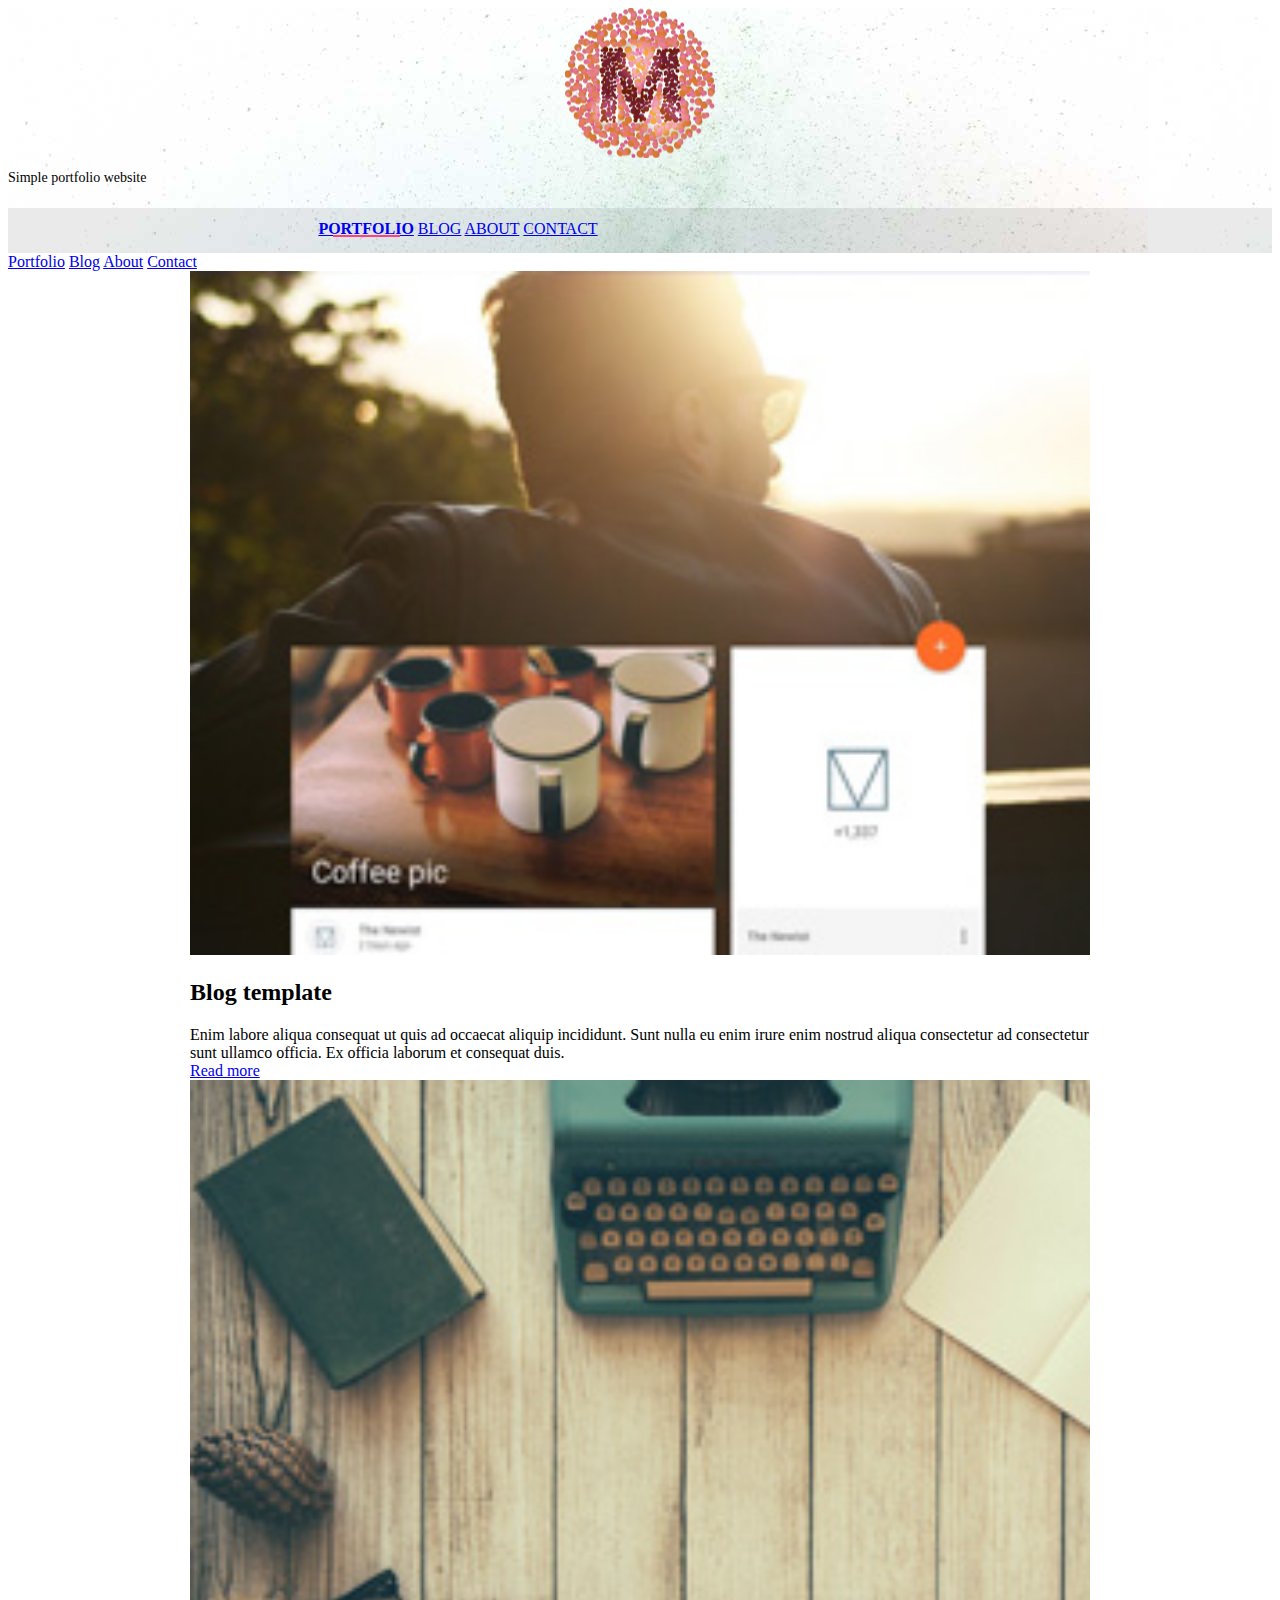
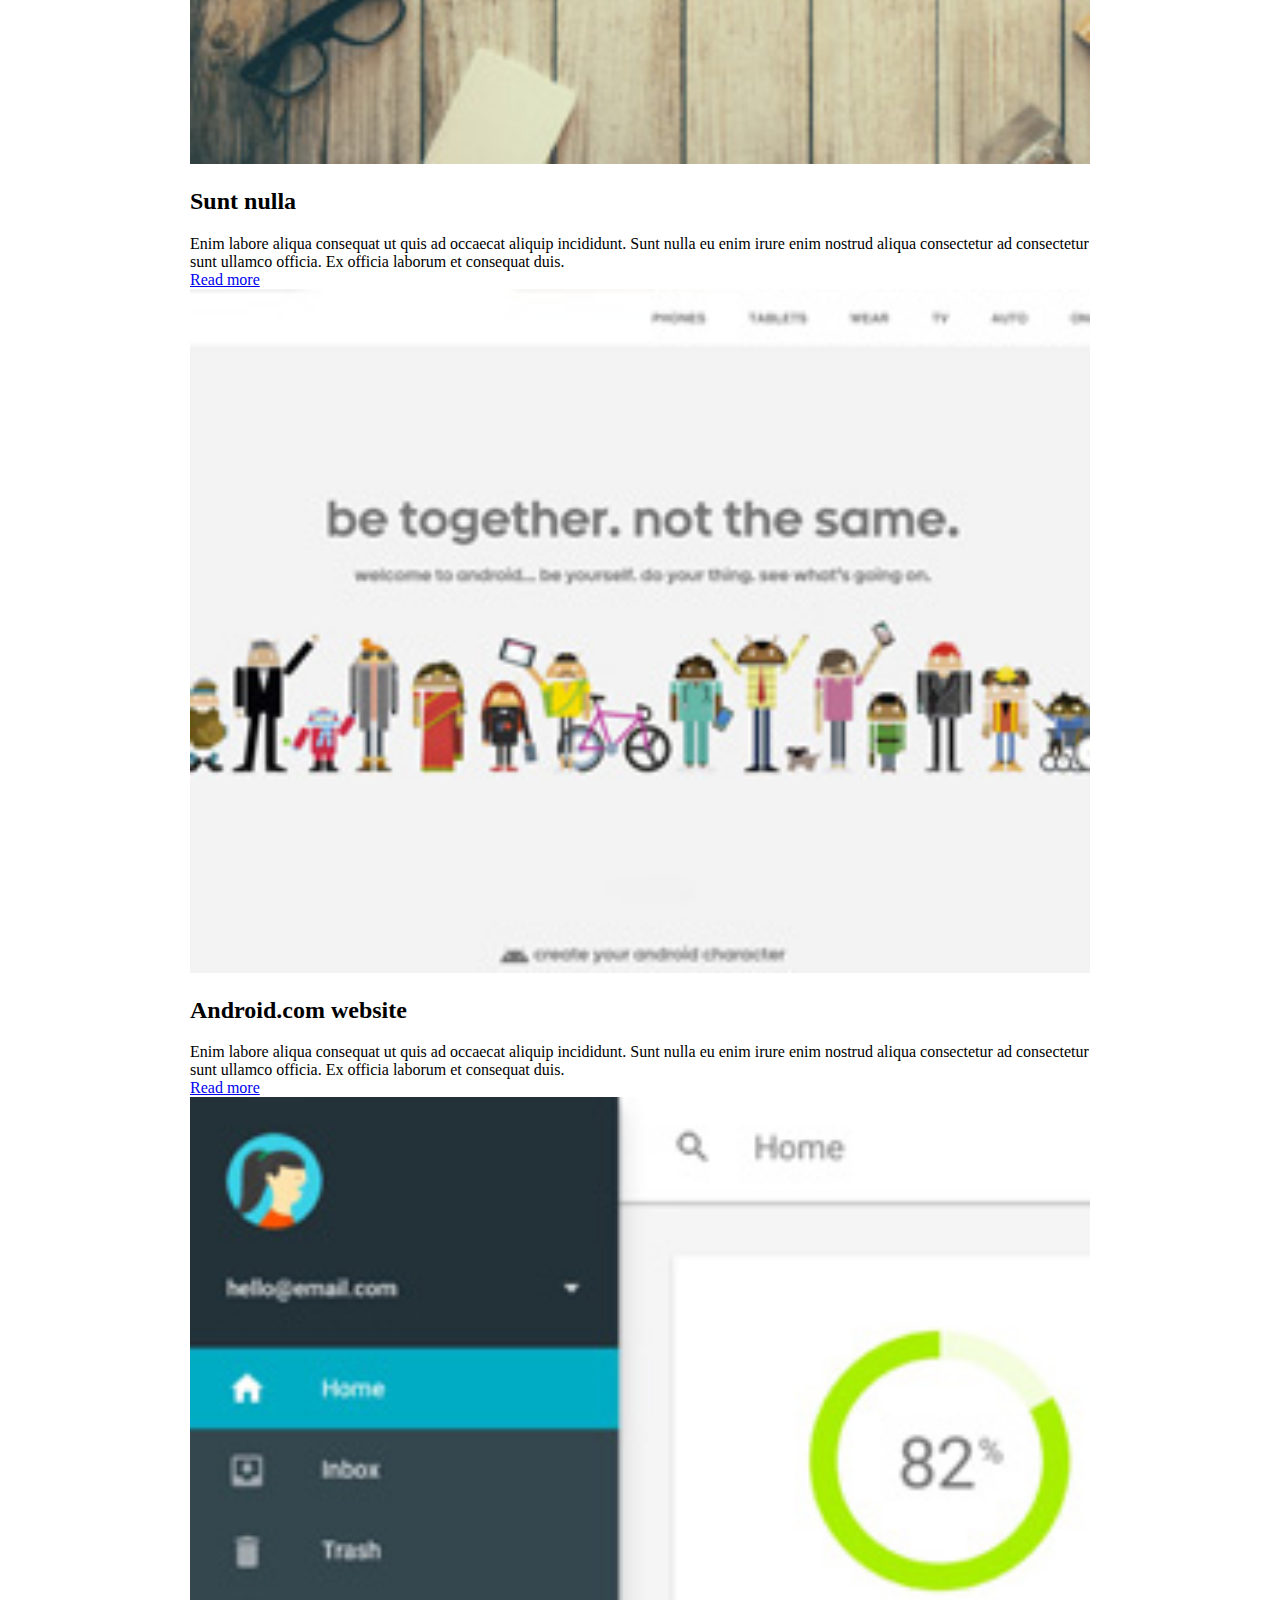
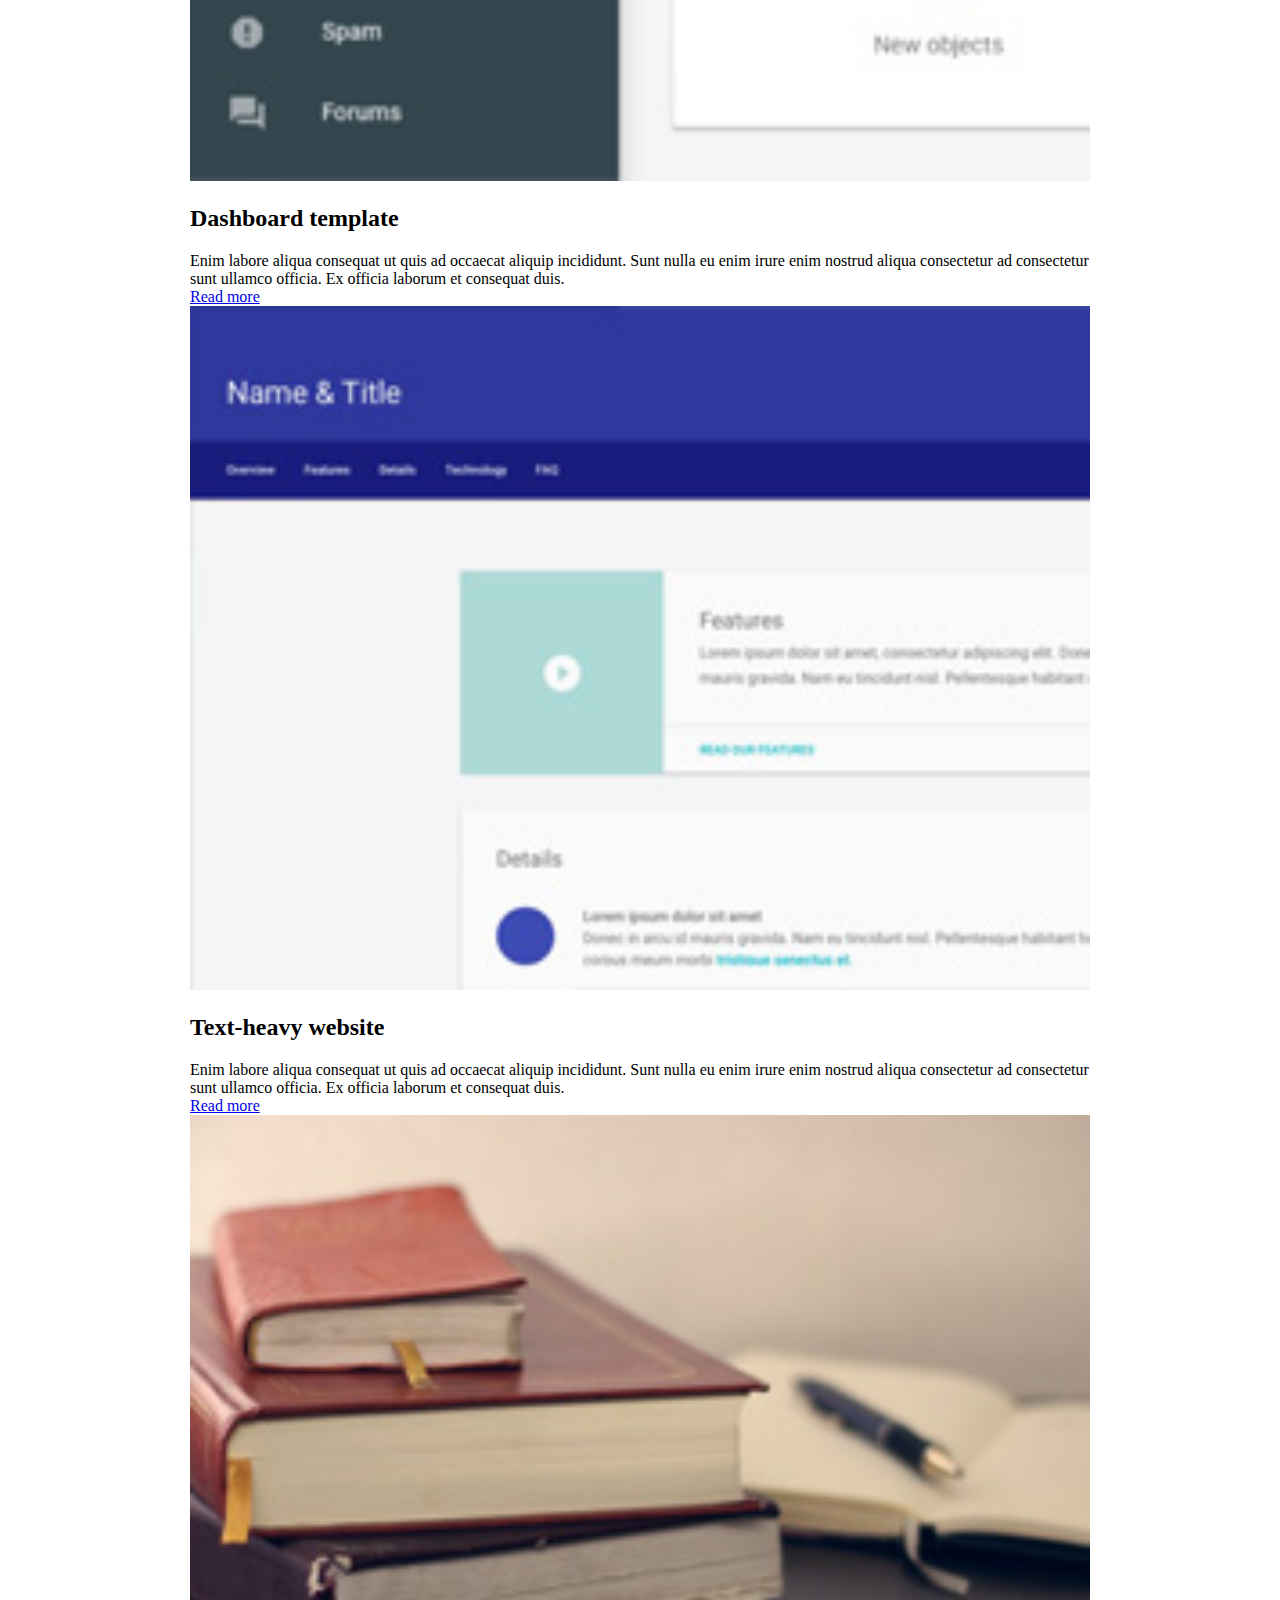
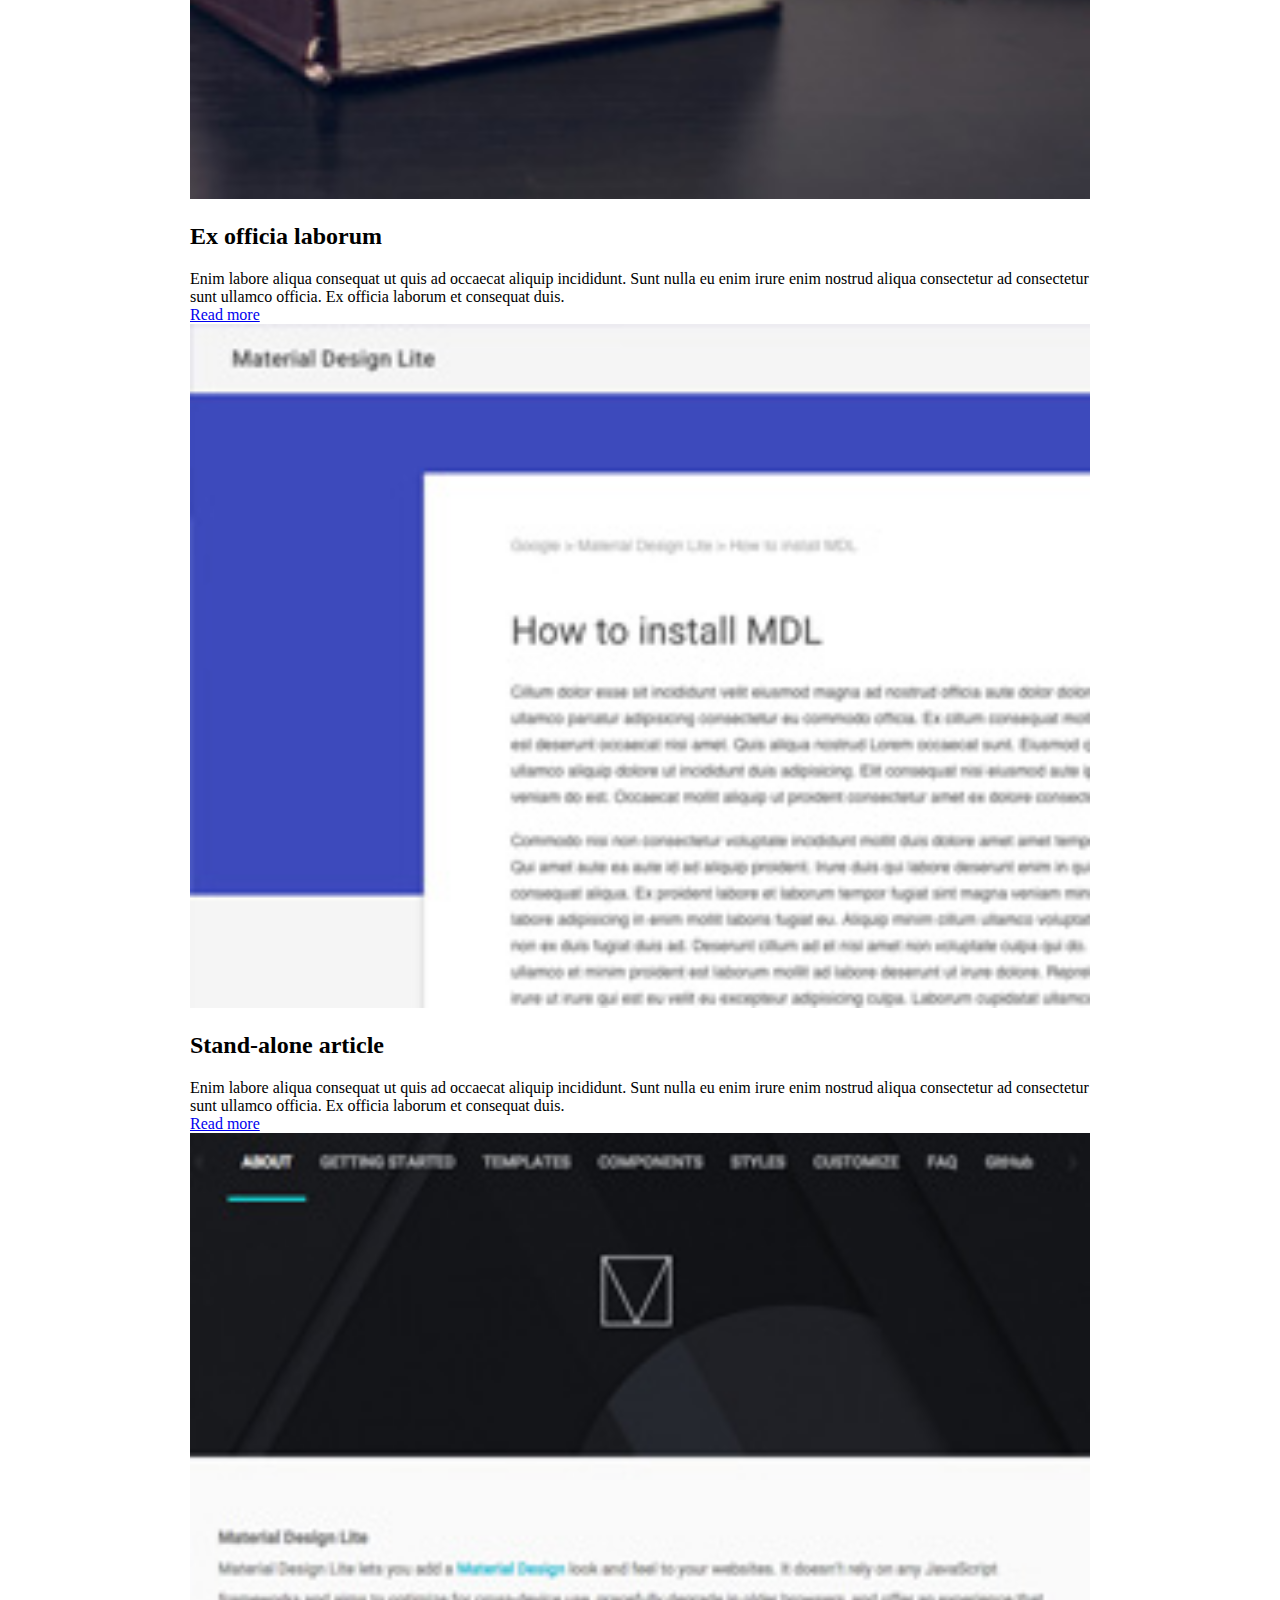
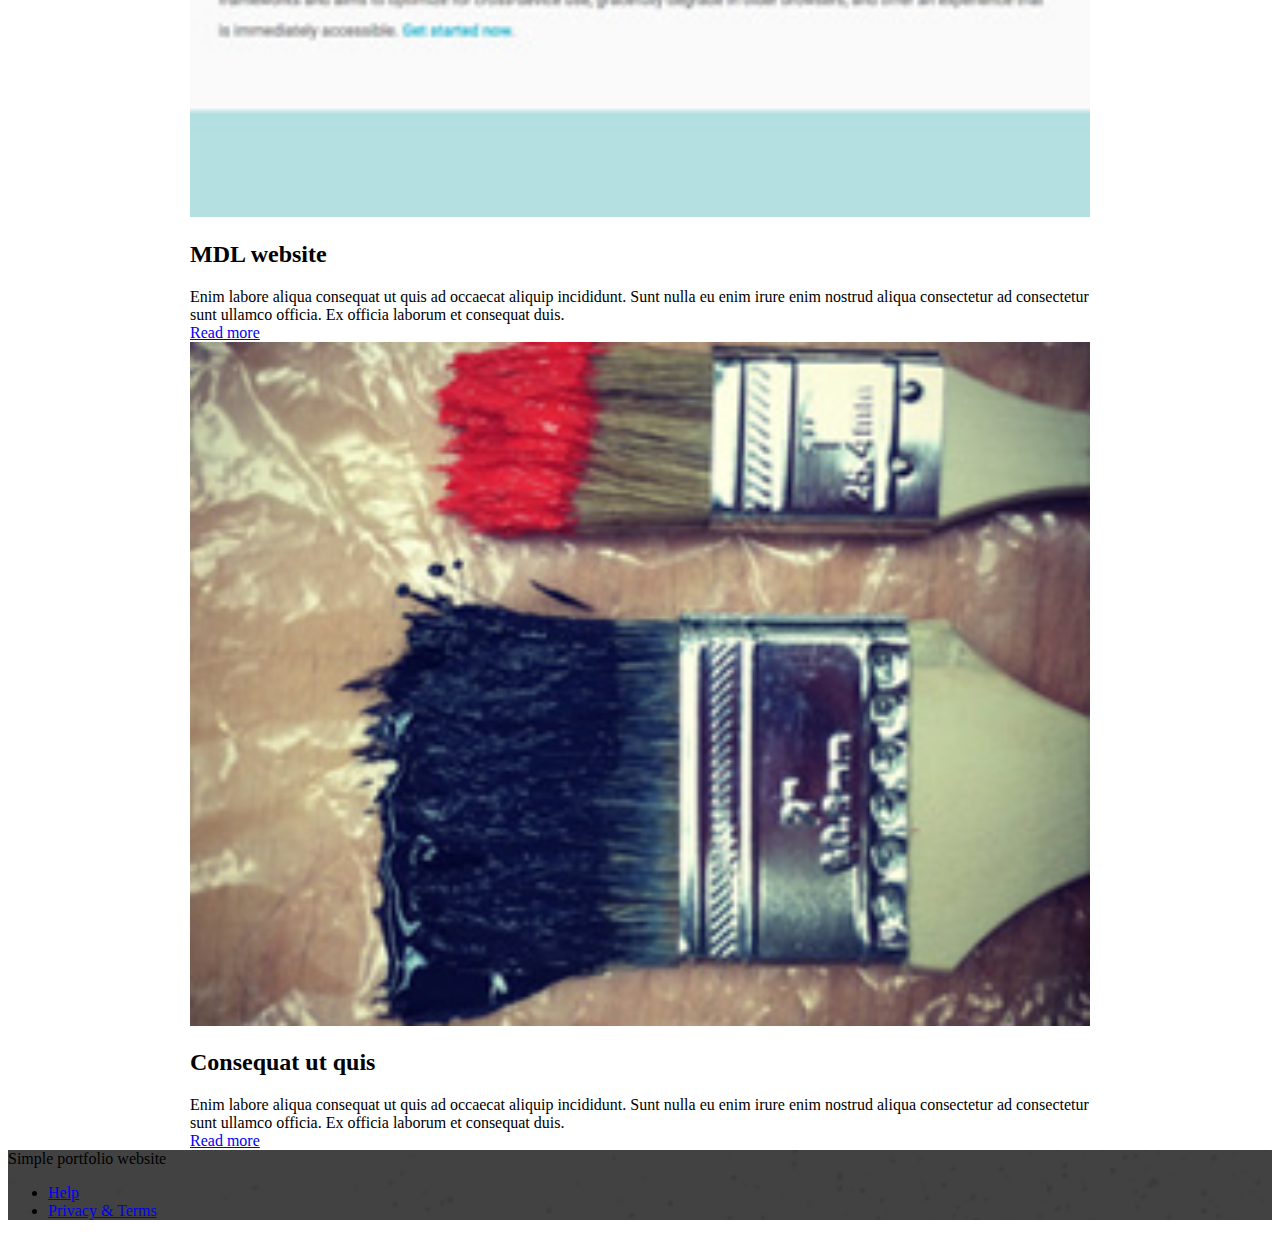
==== mdl-template-portfolio/index.html @ edff2dbc "Sample Temlate" ====
<!doctype html>
<!--
  Material Design Lite
  Copyright 2015 Google Inc. All rights reserved.

  Licensed under the Apache License, Version 2.0 (the "License");
  you may not use this file except in compliance with the License.
  You may obtain a copy of the License at

      https://www.apache.org/licenses/LICENSE-2.0

  Unless required by applicable law or agreed to in writing, software
  distributed under the License is distributed on an "AS IS" BASIS,
  WITHOUT WARRANTIES OR CONDITIONS OF ANY KIND, either express or implied.
  See the License for the specific language governing permissions and
  limitations under the License
-->
<html lang="en">

<head>
    <meta charset="utf-8">
    <meta http-equiv="X-UA-Compatible" content="IE=edge">
    <meta name="description" content="A portfolio template that uses Material Design Lite.">
    <meta name="viewport" content="width=device-width, initial-scale=1.0, minimum-scale=1.0">
    <title>MDL-Static Website</title>
    <link rel="stylesheet" href="https://fonts.googleapis.com/css?family=Roboto:regular,bold,italic,thin,light,bolditalic,black,medium&amp;lang=en">
    <link rel="stylesheet" href="https://code.getmdl.io/1.3.0/material.grey-pink.min.css" />
    <link rel="stylesheet" href="styles.css" />


    <link rel="stylesheet" href="https://fonts.googleapis.com/icon?family=Material+Icons">
</head>

<body>
    <div class="mdl-layout mdl-js-layout mdl-layout--fixed-header">
        <header class="mdl-layout__header mdl-layout__header--waterfall portfolio-header">
            <div class="mdl-layout__header-row portfolio-logo-row">
                <span class="mdl-layout__title">
                    <div class="portfolio-logo"></div>
                    <span class="mdl-layout__title">Simple portfolio website</span>
                </span>
            </div>
            <div class="mdl-layout__header-row portfolio-navigation-row mdl-layout--large-screen-only">
                <nav class="mdl-navigation mdl-typography--body-1-force-preferred-font">
                    <a class="mdl-navigation__link is-active" href="index.html">Portfolio</a>
                    <a class="mdl-navigation__link" href="blog.html">Blog</a>
                    <a class="mdl-navigation__link" href="about.html">About</a>
                    <a class="mdl-navigation__link" href="contact.html">Contact</a>
                </nav>
            </div>
        </header>
        <div class="mdl-layout__drawer mdl-layout--small-screen-only">
            <nav class="mdl-navigation mdl-typography--body-1-force-preferred-font">
                <a class="mdl-navigation__link is-active" href="index.html">Portfolio</a>
                <a class="mdl-navigation__link" href="blog.html">Blog</a>
                <a class="mdl-navigation__link" href="about.html">About</a>
                <a class="mdl-navigation__link" href="contact.html">Contact</a>
            </nav>
        </div>
        <main class="mdl-layout__content">
            <div class="mdl-grid portfolio-max-width">
                <div class="mdl-cell mdl-card mdl-shadow--4dp portfolio-card">
                    <div class="mdl-card__media">
                        <img class="article-image" src=" images/example-work01.jpg" border="0" alt="">
                    </div>
                    <div class="mdl-card__title">
                        <h2 class="mdl-card__title-text">Blog template</h2>
                    </div>
                    <div class="mdl-card__supporting-text">
                        Enim labore aliqua consequat ut quis ad occaecat aliquip incididunt. Sunt nulla eu enim irure enim nostrud aliqua consectetur ad consectetur sunt ullamco officia. Ex officia laborum et consequat duis.
                    </div>
                    <div class="mdl-card__actions mdl-card--border">
                        <a class="mdl-button mdl-button--colored mdl-js-button mdl-js-ripple-effect mdl-button--accent" href="portfolio-example01.html">Read more</a>
                    </div>
                </div>
                <div class="mdl-cell mdl-card mdl-shadow--4dp portfolio-card">
                    <div class="mdl-card__media">
                        <img class="article-image" src=" images/example-work07.jpg" border="0" alt="">
                    </div>
                    <div class="mdl-card__title">
                        <h2 class="mdl-card__title-text">Sunt nulla</h2>
                    </div>
                    <div class="mdl-card__supporting-text">
                        Enim labore aliqua consequat ut quis ad occaecat aliquip incididunt. Sunt nulla eu enim irure enim nostrud aliqua consectetur ad consectetur sunt ullamco officia. Ex officia laborum et consequat duis.
                    </div>
                    <div class="mdl-card__actions mdl-card--border">
                        <a class="mdl-button mdl-button--colored mdl-js-button mdl-js-ripple-effect mdl-button--accent" href="portfolio-example01.html">Read more</a>
                    </div>
                </div>
                <div class="mdl-cell mdl-card mdl-shadow--4dp portfolio-card">
                    <div class="mdl-card__media">
                        <img class="article-image" src=" images/example-work02.jpg" border="0" alt="">
                    </div>
                    <div class="mdl-card__title">
                        <h2 class="mdl-card__title-text">Android.com website</h2>
                    </div>
                    <div class="mdl-card__supporting-text">
                        Enim labore aliqua consequat ut quis ad occaecat aliquip incididunt. Sunt nulla eu enim irure enim nostrud aliqua consectetur ad consectetur sunt ullamco officia. Ex officia laborum et consequat duis.
                    </div>
                    <div class="mdl-card__actions mdl-card--border">
                        <a class="mdl-button mdl-button--colored mdl-js-button mdl-js-ripple-effect mdl-button--accent" href="portfolio-example01.html">Read more</a>
                    </div>
                </div>
                <div class="mdl-cell mdl-card mdl-shadow--4dp portfolio-card">
                    <div class="mdl-card__media">
                        <img class="article-image" src=" images/example-work03.jpg" border="0" alt="">
                    </div>
                    <div class="mdl-card__title">
                        <h2 class="mdl-card__title-text">Dashboard template</h2>
                    </div>
                    <div class="mdl-card__supporting-text">
                        Enim labore aliqua consequat ut quis ad occaecat aliquip incididunt. Sunt nulla eu enim irure enim nostrud aliqua consectetur ad consectetur sunt ullamco officia. Ex officia laborum et consequat duis.
                    </div>
                    <div class="mdl-card__actions mdl-card--border">
                        <a class="mdl-button mdl-button--colored mdl-js-button mdl-js-ripple-effect mdl-button--accent" href="portfolio-example01.html">Read more</a>
                    </div>
                </div>
                <div class="mdl-cell mdl-card mdl-shadow--4dp portfolio-card">
                    <div class="mdl-card__media">
                        <img class="article-image" src=" images/example-work04.jpg" border="0" alt="">
                    </div>
                    <div class="mdl-card__title">
                        <h2 class="mdl-card__title-text">Text-heavy website</h2>
                    </div>
                    <div class="mdl-card__supporting-text">
                        Enim labore aliqua consequat ut quis ad occaecat aliquip incididunt. Sunt nulla eu enim irure enim nostrud aliqua consectetur ad consectetur sunt ullamco officia. Ex officia laborum et consequat duis.
                    </div>
                    <div class="mdl-card__actions mdl-card--border">
                        <a class="mdl-button mdl-button--colored mdl-js-button mdl-js-ripple-effect mdl-button--accent" href="portfolio-example01.html">Read more</a>
                    </div>
                </div>
                <div class="mdl-cell mdl-card mdl-shadow--4dp portfolio-card">
                    <div class="mdl-card__media">
                        <img class="article-image" src=" images/example-work08.jpg" border="0" alt="">
                    </div>
                    <div class="mdl-card__title">
                        <h2 class="mdl-card__title-text">Ex officia laborum</h2>
                    </div>
                    <div class="mdl-card__supporting-text">
                        Enim labore aliqua consequat ut quis ad occaecat aliquip incididunt. Sunt nulla eu enim irure enim nostrud aliqua consectetur ad consectetur sunt ullamco officia. Ex officia laborum et consequat duis.
                    </div>
                    <div class="mdl-card__actions mdl-card--border">
                        <a class="mdl-button mdl-button--colored mdl-js-button mdl-js-ripple-effect mdl-button--accent" href="portfolio-example01.html">Read more</a>
                    </div>
                </div>
                <div class="mdl-cell mdl-card mdl-shadow--4dp portfolio-card">
                    <div class="mdl-card__media">
                        <img class="article-image" src=" images/example-work05.jpg" border="0" alt="">
                    </div>
                    <div class="mdl-card__title">
                        <h2 class="mdl-card__title-text">Stand-alone article</h2>
                    </div>
                    <div class="mdl-card__supporting-text">
                        Enim labore aliqua consequat ut quis ad occaecat aliquip incididunt. Sunt nulla eu enim irure enim nostrud aliqua consectetur ad consectetur sunt ullamco officia. Ex officia laborum et consequat duis.
                    </div>
                    <div class="mdl-card__actions mdl-card--border">
                        <a class="mdl-button mdl-button--colored mdl-js-button mdl-js-ripple-effect mdl-button--accent" href="portfolio-example01.html">Read more</a>
                    </div>
                </div>
                <div class="mdl-cell mdl-card mdl-shadow--4dp portfolio-card">
                    <div class="mdl-card__media">
                        <img class="article-image" src=" images/example-work06.jpg" border="0" alt="">
                    </div>
                    <div class="mdl-card__title">
                        <h2 class="mdl-card__title-text">MDL website</h2>
                    </div>
                    <div class="mdl-card__supporting-text">
                        Enim labore aliqua consequat ut quis ad occaecat aliquip incididunt. Sunt nulla eu enim irure enim nostrud aliqua consectetur ad consectetur sunt ullamco officia. Ex officia laborum et consequat duis.
                    </div>
                    <div class="mdl-card__actions mdl-card--border">
                        <a class="mdl-button mdl-button--colored mdl-js-button mdl-js-ripple-effect mdl-button--accent" href="portfolio-example01.html">Read more</a>
                    </div>
                </div>
                <div class="mdl-cell mdl-card mdl-shadow--4dp portfolio-card">
                    <div class="mdl-card__media">
                        <img class="article-image" src=" images/example-work09.jpg" border="0" alt="">
                    </div>
                    <div class="mdl-card__title">
                        <h2 class="mdl-card__title-text">Consequat ut quis</h2>
                    </div>
                    <div class="mdl-card__supporting-text">
                        Enim labore aliqua consequat ut quis ad occaecat aliquip incididunt. Sunt nulla eu enim irure enim nostrud aliqua consectetur ad consectetur sunt ullamco officia. Ex officia laborum et consequat duis.
                    </div>
                    <div class="mdl-card__actions mdl-card--border">
                        <a class="mdl-button mdl-button--colored mdl-js-button mdl-js-ripple-effect mdl-button--accent" href="portfolio-example01.html">Read more</a>
                    </div>
                </div>
            </div>
            <footer class="mdl-mini-footer">
                <div class="mdl-mini-footer__left-section">
                    <div class="mdl-logo">Simple portfolio website</div>
                </div>
                <div class="mdl-mini-footer__right-section">
                    <ul class="mdl-mini-footer__link-list">
                        <li><a href="#">Help</a></li>
                        <li><a href="#">Privacy & Terms</a></li>
                    </ul>
                </div>
            </footer>
        </main>
    </div>
    <script src="https://code.getmdl.io/1.3.0/material.min.js"></script>
</body>

</html>
---- mdl-template-portfolio/styles.css ----
.portfolio-header {
  position: relative;
  background-image: url(images/header-bg.jpg);
}

.portfolio-header .mdl-layout__header-row {
  padding: 0;
  -webkit-justify-content: center;
      -ms-flex-pack: center;
          justify-content: center;
}

.mdl-layout__title {
  font-size: 14px;
  text-align: center;
  font-weight: 300;
}

.is-compact .mdl-layout__title span {
  display: none;
}

.portfolio-logo-row {
  min-height: 200px;
}

.is-compact .portfolio-logo-row {
  min-height: auto;
}

.portfolio-logo {
  background: url(images/logo.png) 50% no-repeat;
  background-size: cover;
  height: 150px;
  width: 150px;
  margin: auto auto 10px;
}

.is-compact .portfolio-logo {
  height: 50px;
  width: 50px;
  margin-top: 7px;
}

.portfolio-navigation-row {
  background-color: rgba(0, 0, 0, 0.08);
  text-transform: uppercase;
  height: 45px;
}

.portfolio-navigation-row  .mdl-navigation {
  text-align: center;
  max-width: 900px;
  width: 100%;
}

.portfolio-navigation-row .mdl-navigation__link {
  -webkit-flex: 1;
      -ms-flex: 1;
          flex: 1;
  line-height: 42px;
}

.portfolio-header .mdl-layout__drawer-button {
    background-color: rgba(197, 197, 197, 0.44);
}

.portfolio-navigation-row .is-active {
  position: relative;
  font-weight: bold;
}

.portfolio-navigation-row .is-active:after {
  content: "";
  width: 70%;
  height: 2px;
  display: block;
  position: absolute;
  bottom: 0;
  left: 0;
  background-color: rgb(255,64,129);
  left: 15%;
}

.portfolio-card .mdl-card__title {
  padding-bottom: 0;
}

.portfolio-blog-card-full-bg {
  background: url(images/example-blog03.jpg) center / cover;
}

.portfolio-blog-card-event-bg {
  background: url(images/example-blog05.jpg) center / cover;
}

.portfolio-blog-card-strip-bg {
  background: url(images/example-blog06.jpg) center / cover;
}

.portfolio-blog-card-compact .mdl-card__title {
  padding-bottom: 0;
}

.portfolio-blog-card-bg > .mdl-card__actions {
  height: 52px;
  padding: 16px;
  background: rgba(0, 0, 0, 0.2);
}

img.article-image {
  width: 100%;
  height: auto;
}

.portfolio-max-width {
  max-width: 900px;
  margin: auto;
}

.portfolio-copy {
  max-width: 700px;
}

.no-padding {
  padding: 0;
}

.no-left-padding{
  padding-left: 0;
}

.no-bottom-padding {
  padding-bottom: 0;
}

.padding-top {
  padding: 10px 0 0;
}

.portfolio-share-btn {
  position: relative;
  float: right;
  top: -4px;
}

.demo-card-event > .mdl-card__actions {
    -webkit-align-items: center;
        -ms-flex-align: center;
            align-items: center;
    box-sizing: border-box;
    display: -webkit-flex;
    display: -ms-flexbox;
    display: flex;
}

.portfolio-contact .mdl-textfield {
  width: 100%;
}

.portfolio-contact form {
  max-width: 550px;
  margin: auto;
}

footer {
  background-image: url(images/footer-background.png);
  background-size: cover;
}
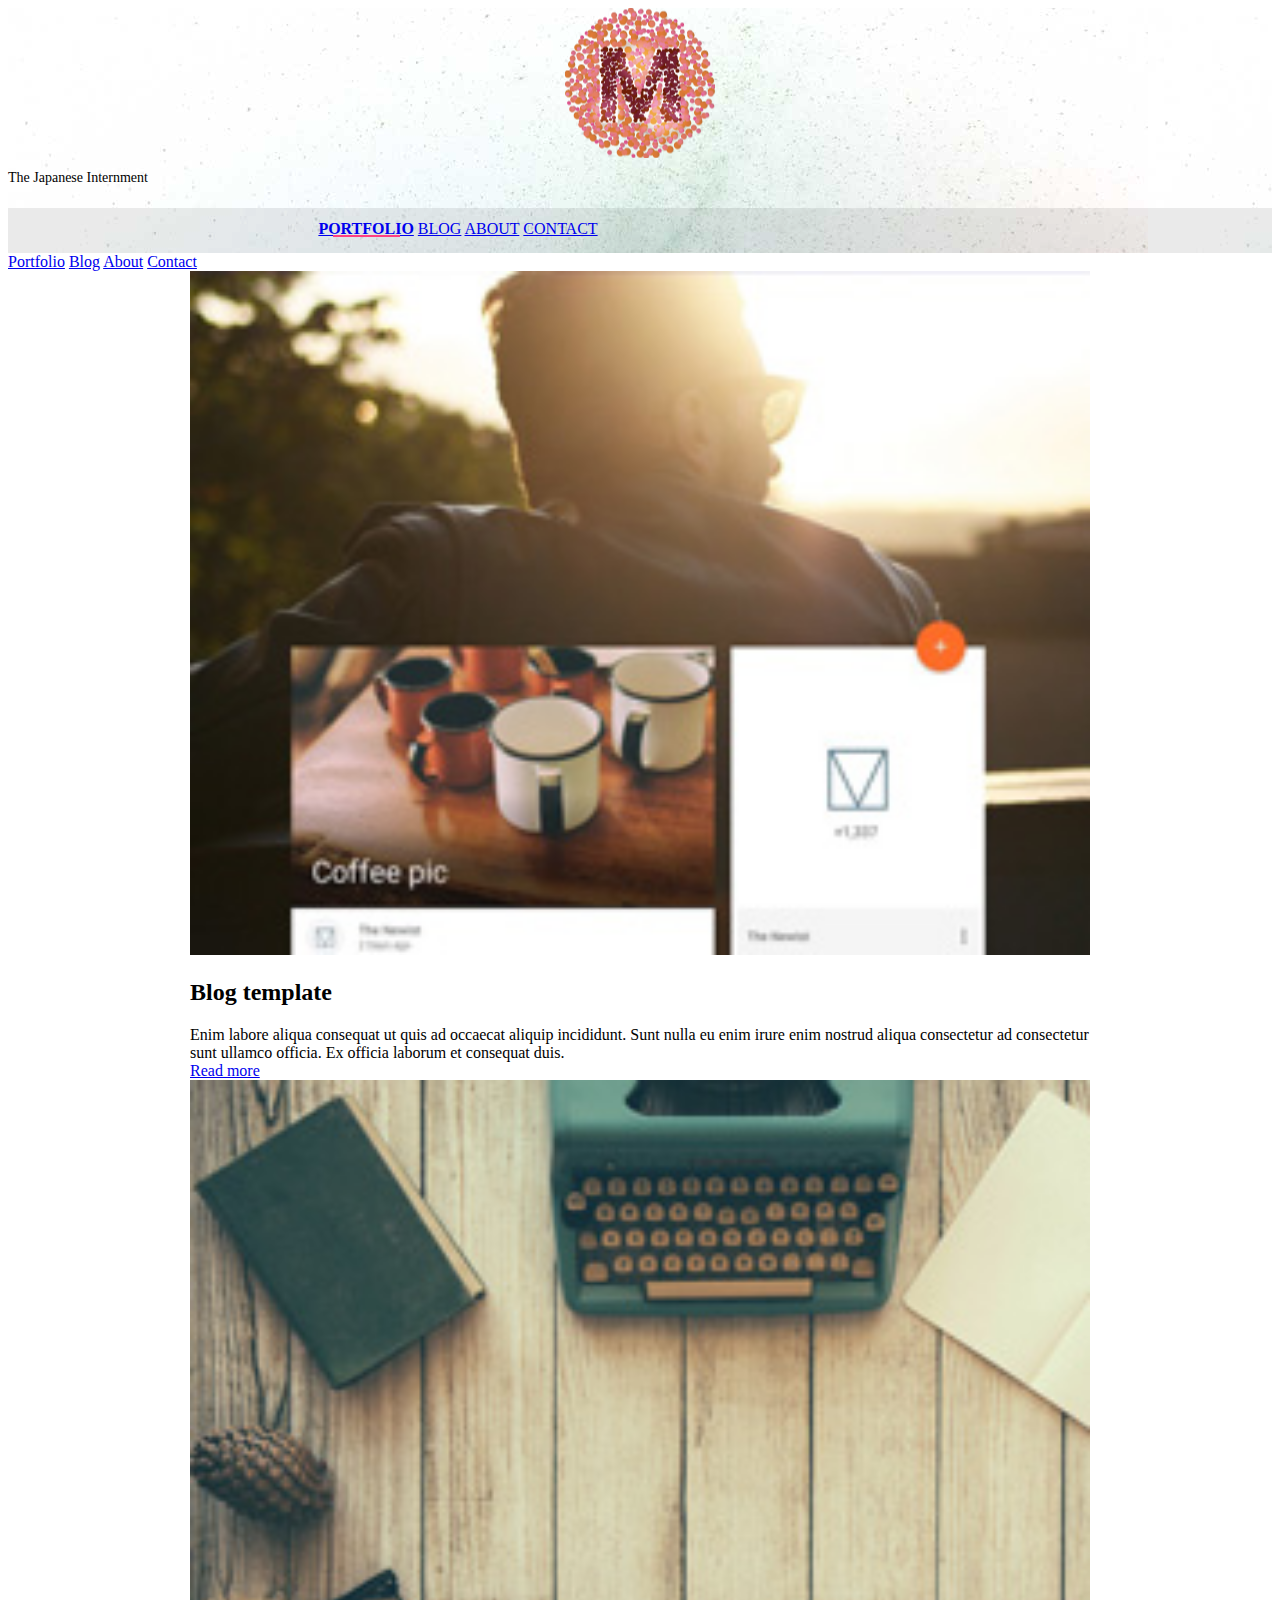
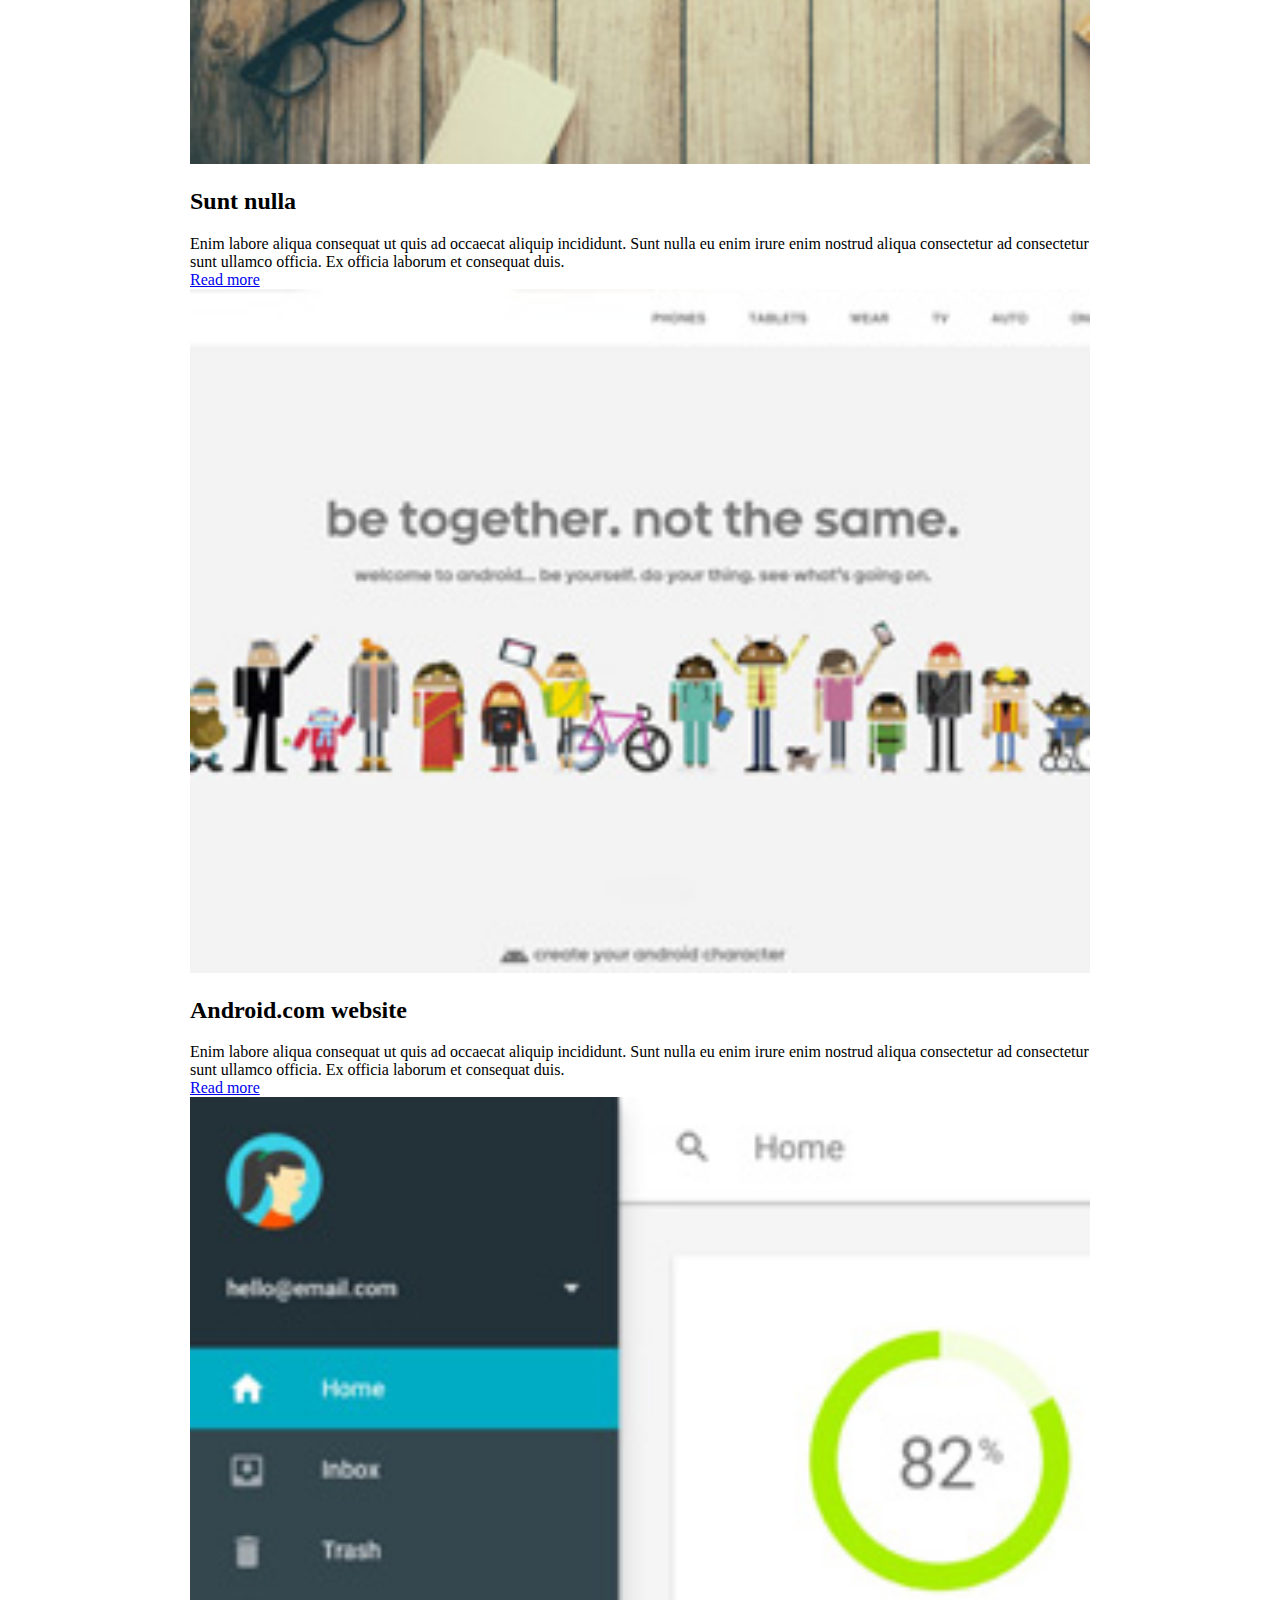
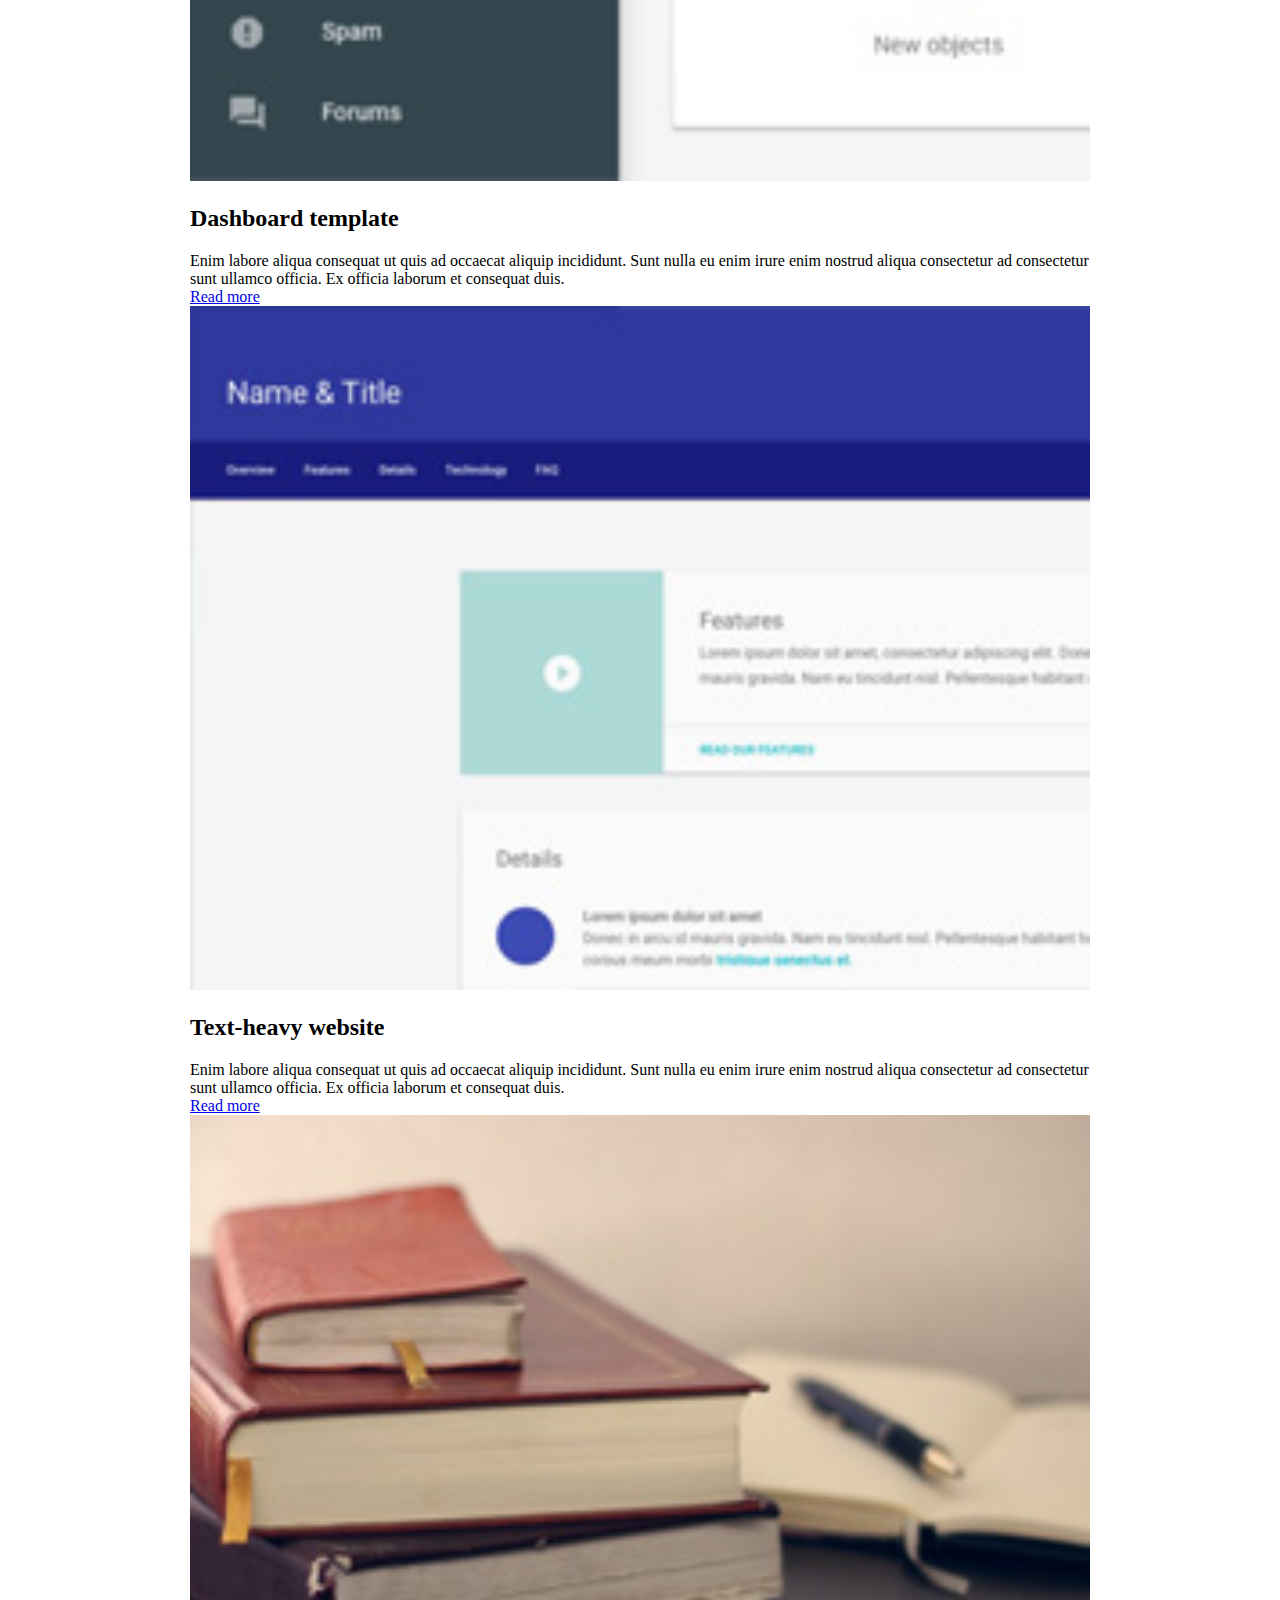
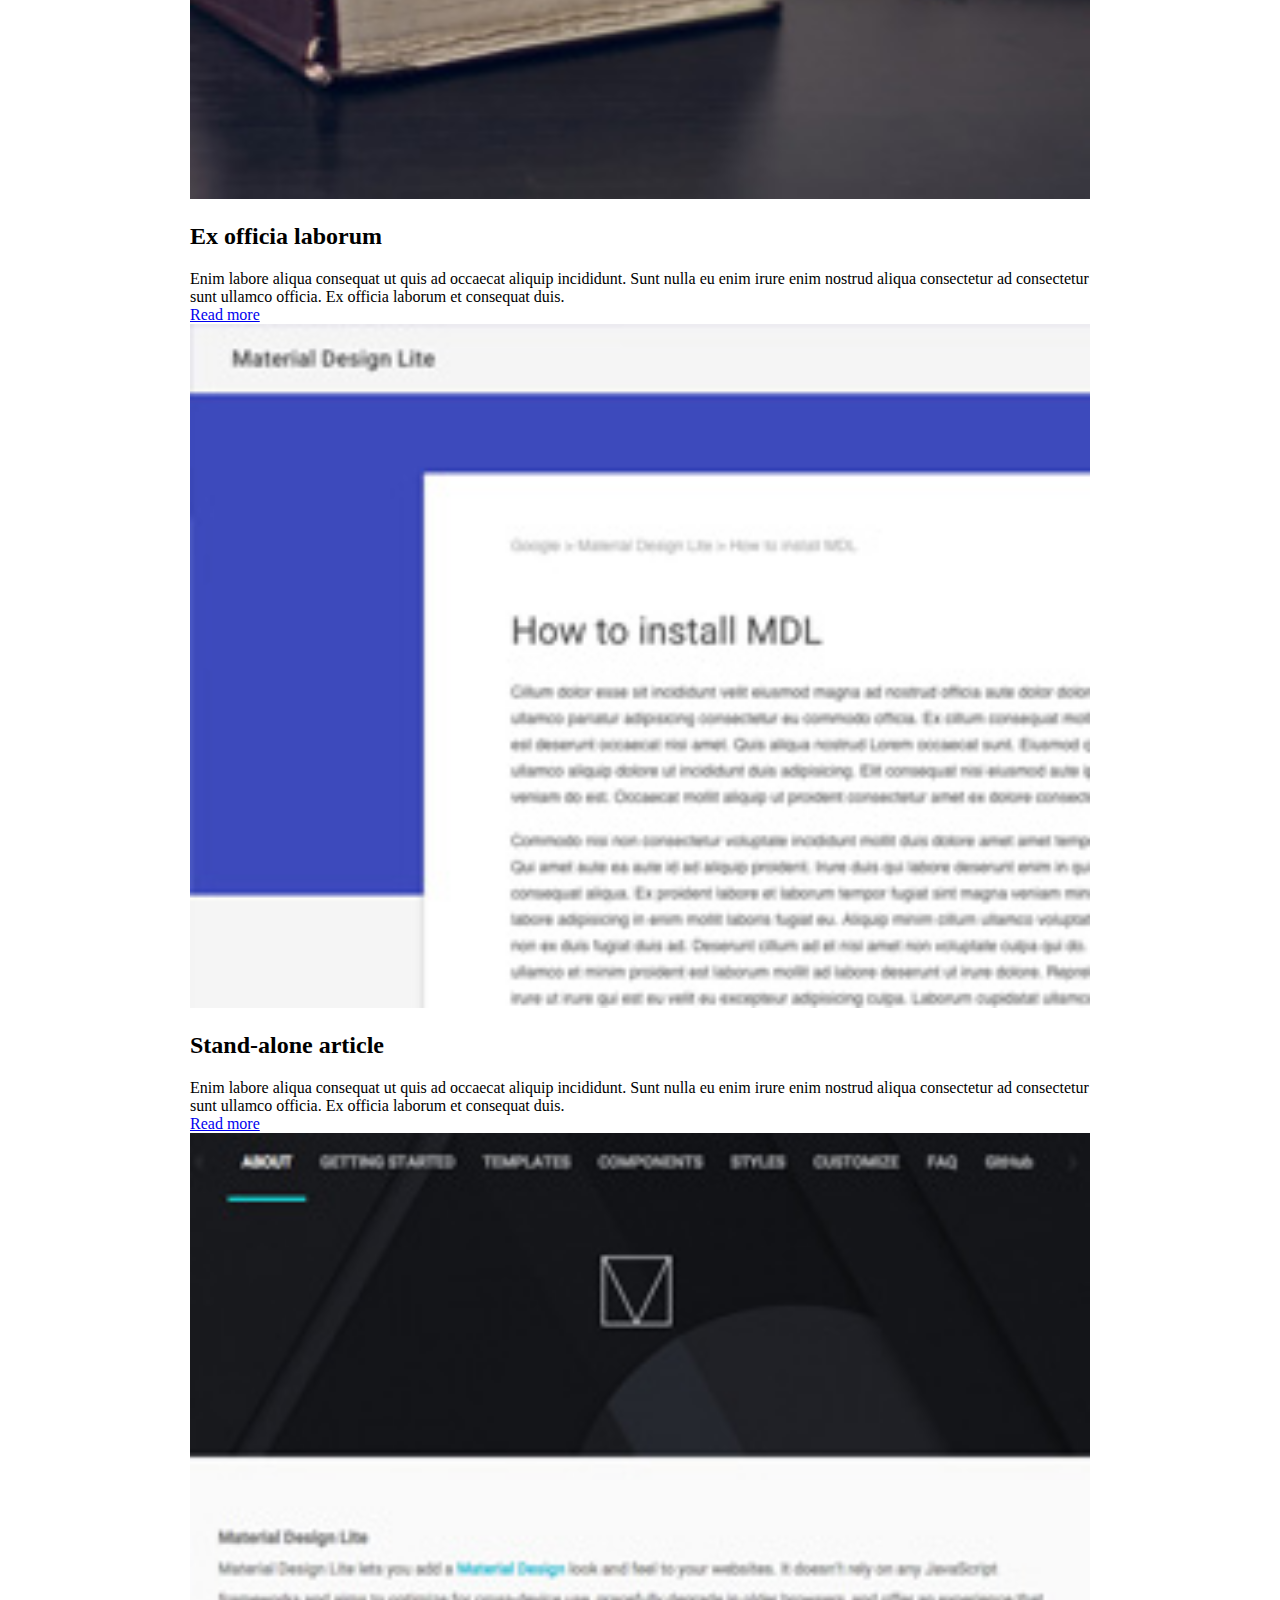
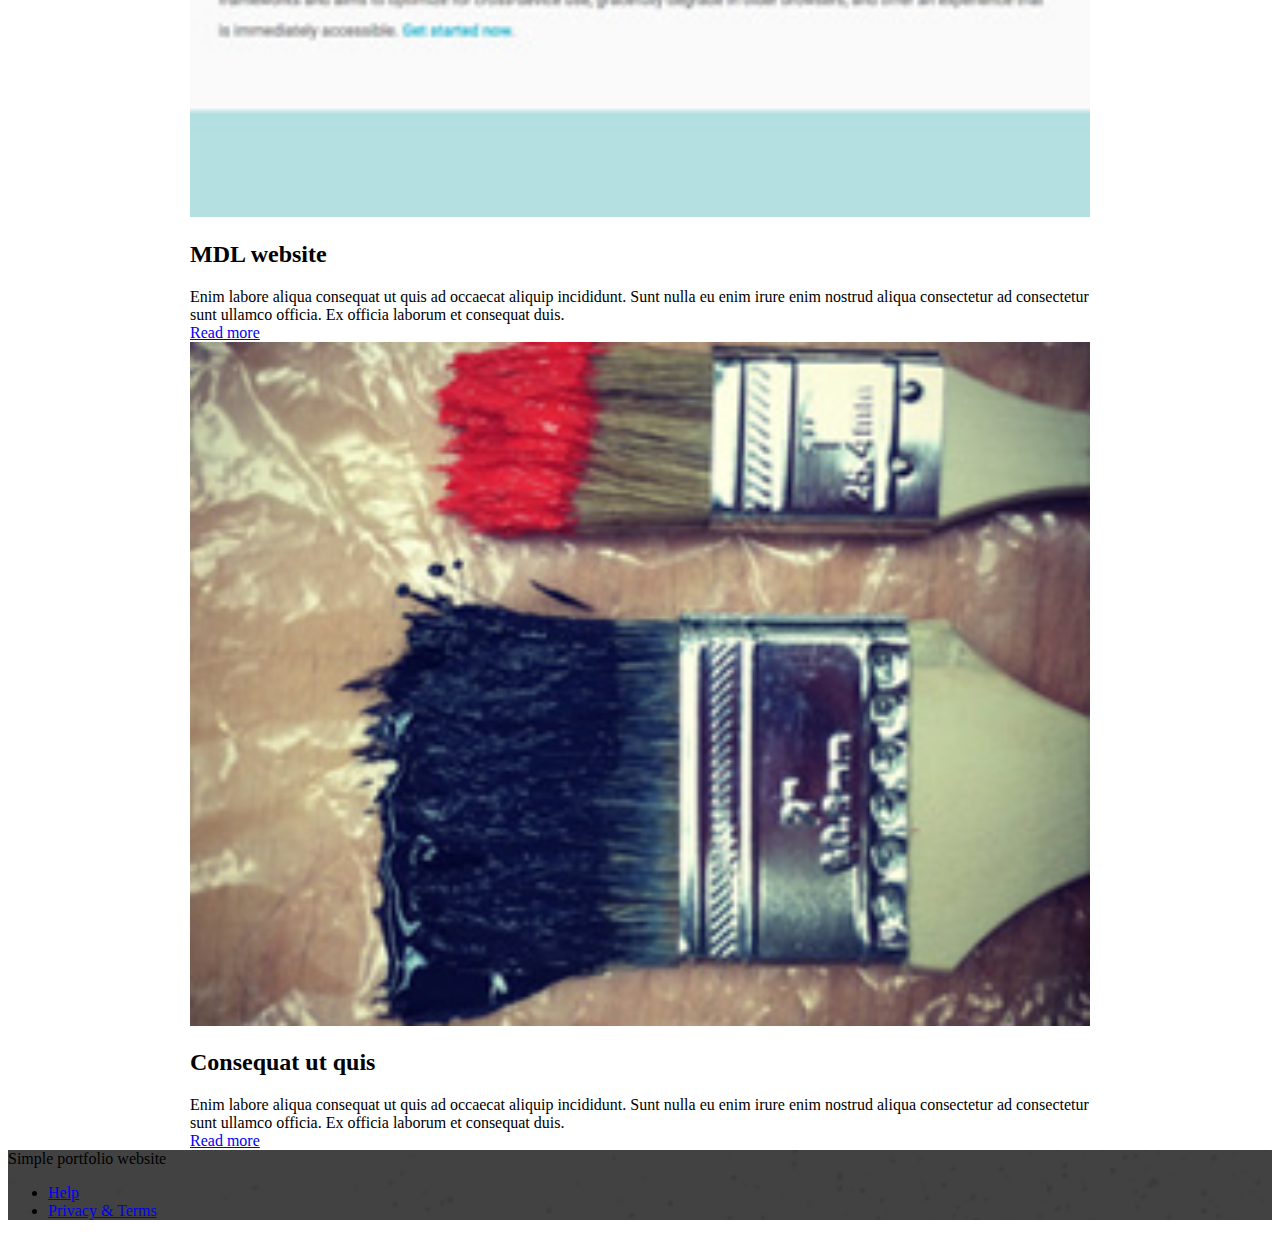
==== commit 3656fb0b: "More shit" ====
--- a/mdl-template-portfolio/index.html
+++ b/mdl-template-portfolio/index.html
@@ -20,7 +20,7 @@
 <head>
     <meta charset="utf-8">
     <meta http-equiv="X-UA-Compatible" content="IE=edge">
-    <meta name="description" content="A portfolio template that uses Material Design Lite.">
+    <meta name="description" content="A portfolio of information regarding the Japanese Internment. By Sujay Swain and Ivy Liang.">
     <meta name="viewport" content="width=device-width, initial-scale=1.0, minimum-scale=1.0">
     <title>MDL-Static Website</title>
     <link rel="stylesheet" href="https://fonts.googleapis.com/css?family=Roboto:regular,bold,italic,thin,light,bolditalic,black,medium&amp;lang=en">
@@ -37,7 +37,7 @@
             <div class="mdl-layout__header-row portfolio-logo-row">
                 <span class="mdl-layout__title">
                     <div class="portfolio-logo"></div>
-                    <span class="mdl-layout__title">Simple portfolio website</span>
+                    <span class="mdl-layout__title">The Japanese Internment</span>
                 </span>
             </div>
             <div class="mdl-layout__header-row portfolio-navigation-row mdl-layout--large-screen-only">
